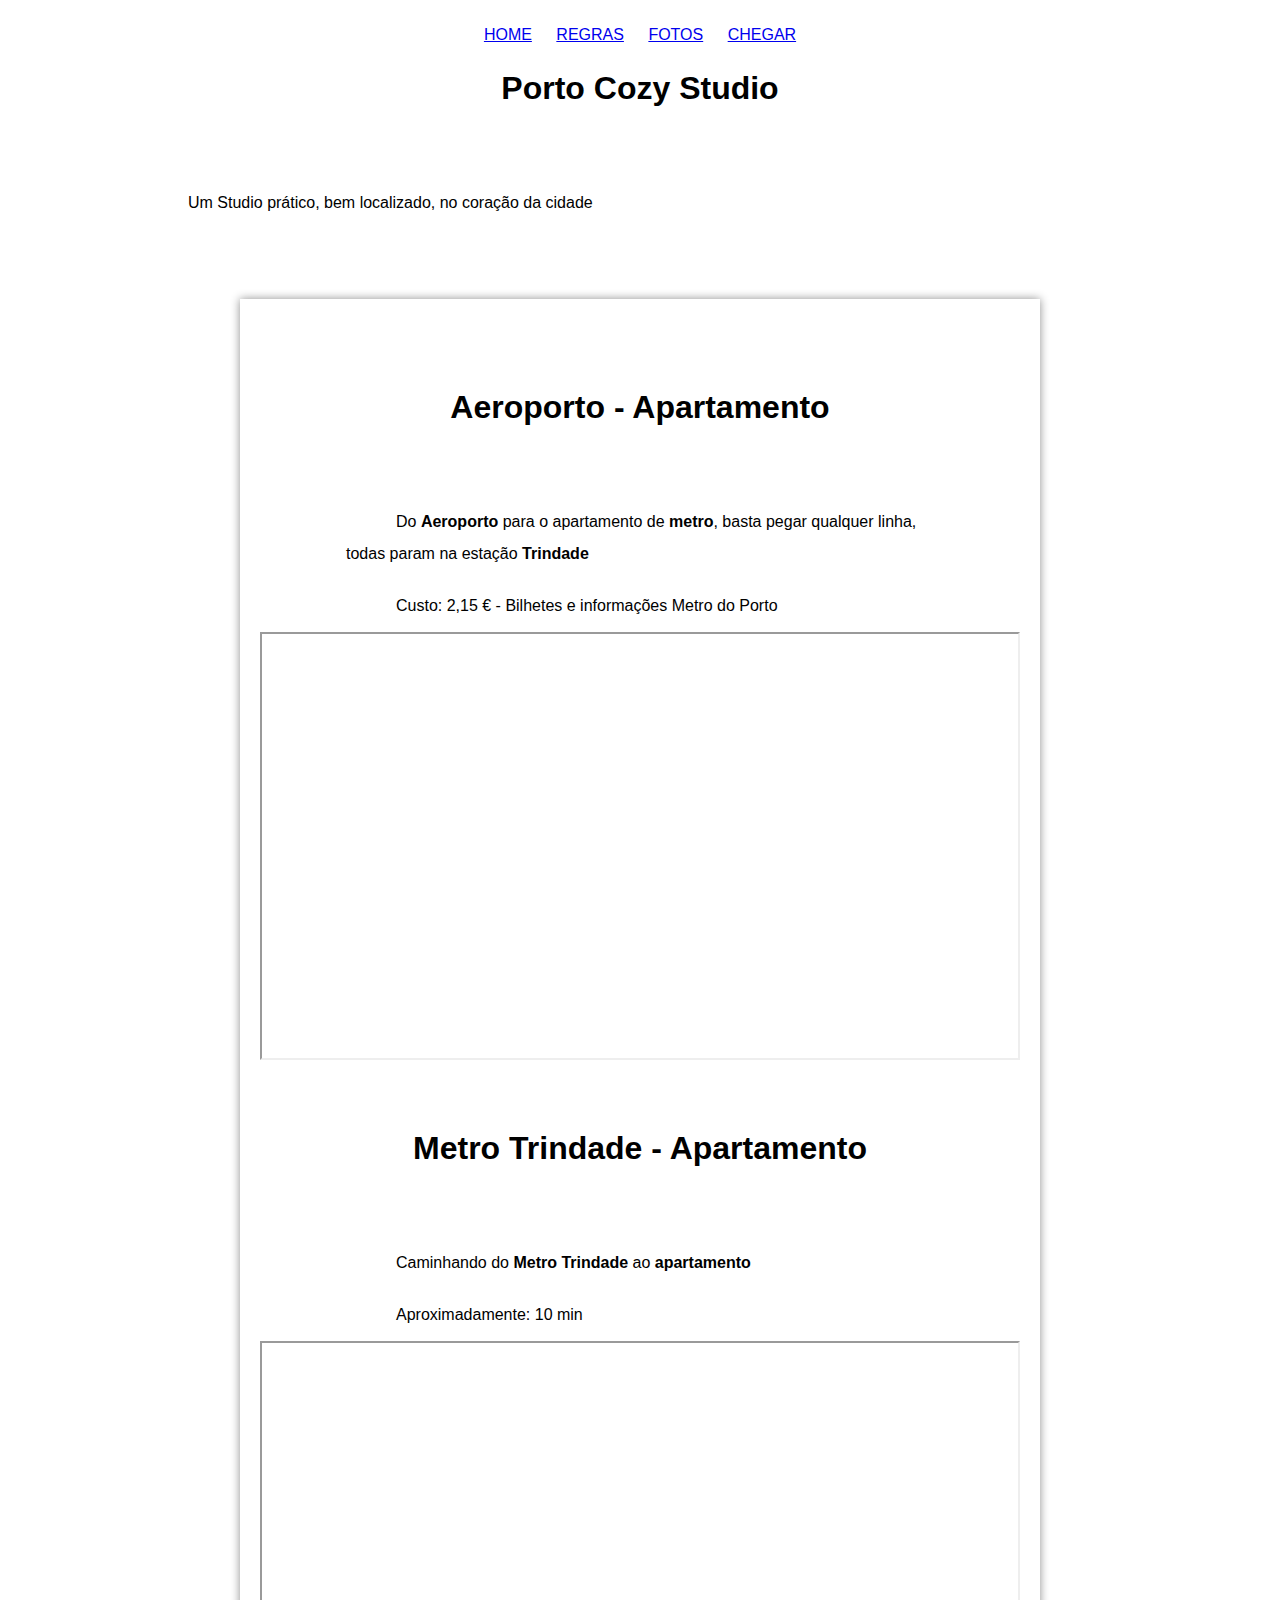
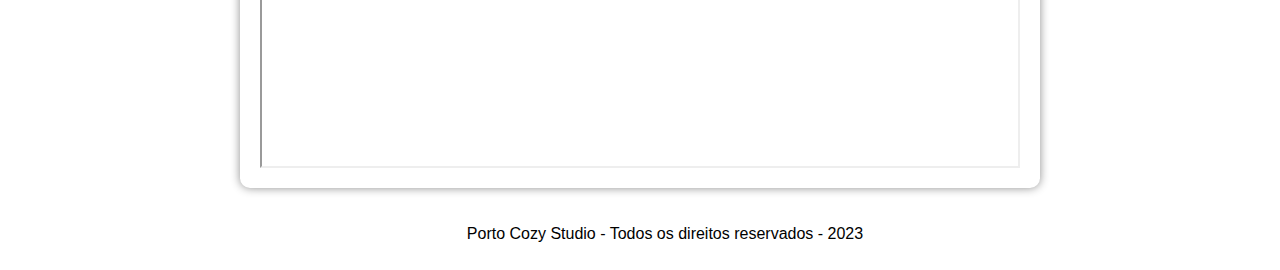
==== chegar.html @ aa5fc93e "aticle" ====
<!DOCTYPE html>
<html lang="pt-br">
<head>
<meta name="viewport" content="width=device-width, initial-scale=1">
<meta charset="UTF-8">
<link rel="stylesheet" href="style.css">
<title>Chegar</title>

</head>
<body>
<header>
    <h1>Porto Cozy Studio</h1>
    <p>Um Studio prático, bem localizado, no coração da cidade</p>
</header>
    <div class="coluna2">
        <nav>
        <ul>
            <li><a href="index.html">Home</a></li>
            <li><a href="regras.html">Regras</a></li>
            <li><a href="fotos.html">Fotos</a></li>
            <li><a href="chegar.html">Chegar</a></li>
        </ul>
    </nav>
    
<main>
    <section class="container">
        <article>
            <h1>Aeroporto - Apartamento</h1>
            <p>Do <strong>Aeroporto</strong> para o apartamento de <strong>metro</strong>, basta pegar qualquer linha, todas param na estação <strong>Trindade</strong></p>
            <p>Custo: 2,15 € - Bilhetes e informações
                Metro do Porto</p>
        <div class="centered iframe-container">
        <iframe title="Mapa do Google Maps mostrando a rota do Aeroporto Francisco Sá Carneiro para a estação Trindade" src="https://www.google.com/maps/embed?pb=!1m28!1m12!1m3!1d88436.75422156995!2d-8.713231348991675!3d41.197873504507115!2m3!1f0!2f0!3f0!3m2!1i1024!2i768!4f13.1!4m13!3e3!4m5!1s0xd246f64614a2bad%3A0x151a578a6d6039d1!2sAeroporto%20Francisco%20S%C3%A1%20Carneiro%2C%204470-558%20Vila%20Nova%20da%20Telha!3m2!1d41.2369701!2d-8.6706959!4m5!1s0xd2464fb98f40b97%3A0x5565e22fe55a9619!2sTrindade%2C%204000-124%20Porto!3m2!1d41.152277!2d-8.609299!5e1!3m2!1spt-PT!2spt!4v1700651720729!5m2!1spt-PT!2spt"  class="iframe"></iframe>
            </div>
            <h1>Metro Trindade - Apartamento</h1>
            <p>Caminhando do <strong>Metro Trindade</strong> ao <strong>apartamento</strong></p>
            <p>Aproximadamente: 10 min</p>
            <div class="centered iframe-container">
        <iframe title="Mapa do Google Maps mostrando a rota do Metro Trindade para ao Apartamento, caminhando" src="https://www.google.com/maps/embed?pb=!1m28!1m12!1m3!1d2081.8907403416674!2d-8.612818213003735!3d41.1524338820981!2m3!1f0!2f0!3f0!3m2!1i1024!2i768!4f13.1!4m13!3e2!4m5!1s0xd2464fb98f40b97%3A0x5565e22fe55a9619!2sTrindade%2C%204000-124%20Porto!3m2!1d41.152277!2d-8.609299!4m5!1s0xd2464fdb4371c05%3A0x51e6b91185ccba1e!2sRua%20dos%20M%C3%A1rtires%20da%20Liberdade%20234%2C%20Porto%2C%20Portugal!3m2!1d41.1525748!2d-8.6135892!5e1!3m2!1spt-PT!2spt!4v1700652491479!5m2!1spt-PT!2spt"  class="iframe" ></iframe>
            </div>
        </article>
    </section>
</main>
<footer>
    <p>Porto Cozy Studio - Todos os direitos reservados - 2023</p>
</footer>
</body>
</html>
---- style.css ----
@charset "UTF-8";

:root {
    --coluna-width: 0.5; /* Define a variável CSS para a largura da coluna */
}

body, h1, h2, h3, p {
    margin: 0;
    padding-top: 0px;
}

* {
    box-sizing: border-box;
}

.centered .iframe {
    position: relative;
    overflow: hidden;
}

.centered .iframe iframe {
    position: absolute;
    top: 0;
    left: 0;
    width: 100%; /* Ajuste este valor para a largura desejada */
    height: 500px; /* Ajuste este valor para a altura desejada */
}

.centered {
    text-align: center;
}

.centered.iframe-container {
    position: relative;
    padding-bottom: 56.25%;
    height: 0;
    overflow: hidden;
}

.centered.iframe-container .iframe {
    position: absolute;
    top: 0;
    left: 0;
    width: 100%;
    height: 100%;
}

h1{
    text-align: center;
    padding: 70px;
    margin-left: auto;
   margin-right: auto;
}

h2{
    text-align: center;
}

h3{
    text-align: center;
}

p {
    text-indent: 50px;
    padding: 10px;
    margin-left: auto;
    margin-right: auto;
    width: 80%;
    line-height: 2em;
}

.container {
    display: flex;
    justify-content: space-between;
}

.coluna {
    flex: var(--coluna-width);
    background-color: white;
    border: 0 solid black;
}

.coluna2 {
    flex: 3;
    background-color: white; /* Cor de fundo para visualização */
    border: 0px solid black; /* Adicionando borda */
    padding: 10px; /* Adicionando um pouco de espaço ao redor do texto */
    margin-top: 60px; /* Nova propriedade adicionada */
}

.coluna img {
    /* Faz a imagem responsiva */
    margin: 0 auto;
}
main {
    min-width: 300px;
    max-width: 800px;
    margin: auto;
    margin-bottom: 20px;
    padding: 20px;
    background-color: white;
    box-shadow: 0 0 10px rgba(0, 0, 0, 0.449);
    border-bottom-left-radius: 10px;
    border-bottom-right-radius: 10px;
}
/* Estilo para telas grandes (desktop) */
@media (min-width: 800px) {
    .coluna img {
        max-width: calc(var (--coluna-width)* 100vh);
    }
}

nav {
    box-shadow: 0, 0, 0, 2, black;
    display: flex;
    justify-content: center;
    background-image: none;
    position: fixed;
    top: 0;
    left: 0;
    width: 100%;
    z-index: 999;
    background-color: white
    
}

nav ul {
    list-style-type: none;
    padding: 10px;
    bottom: unset;
}

nav ul li {
    display: inline;
    margin-right: 10px;
    margin-left: 10px;
    text-align: center;
    text-transform: uppercase;
}

body {
    font-family: Arial, sans-serif;
    padding: 0px;
}
.center-table {
    display: flex;
    justify-content: center;
    align-items: center;
    height: 100vh;
}

.table-container {
    width: 100%;
    overflow-x: auto;
}

table {
    width: 100%;
    max-width: 100%;
    border-collapse: collapse;
}
th{
    
    background-color: blue;
}
th, td {
    border: 1px solid #0f0f0f;
    padding: 8px;
    text-align: center;
    font-size: 1em;
}

footer{
    text-align: center;
}

figure {
    text-align: center;
}

.gallery {
    width: 100%;
    max-width: 800px;
    margin: 0 auto;
    display: flex;
    flex-wrap: wrap;
    justify-content: center;
}

img {
    max-width: 80%;
}

.image {
    margin: 10px;
    width: calc(33.33% - 20px);
    overflow: hidden;
}

.image img {
    width: 100%;
    height: auto;
    transition: transform 0.5s;
}

.image:hover img {
    transform: scale(1.1);
}

@media screen and (max-width: 480px) {
    .image {
        width: 100%;
    }
    .centered {
        text-align: center;
    }
    .centered .iframe {
        position: relative;
        height: 0;
        overflow: hidden;
        padding-bottom: 50%; /* Ajuste este valor para alterar a altura do iframe */
    }
    .centered .iframe iframe {
        position: absolute;
        top: 0;
        left: 0;
        width: 100%;
        height: 100%;
    }
}
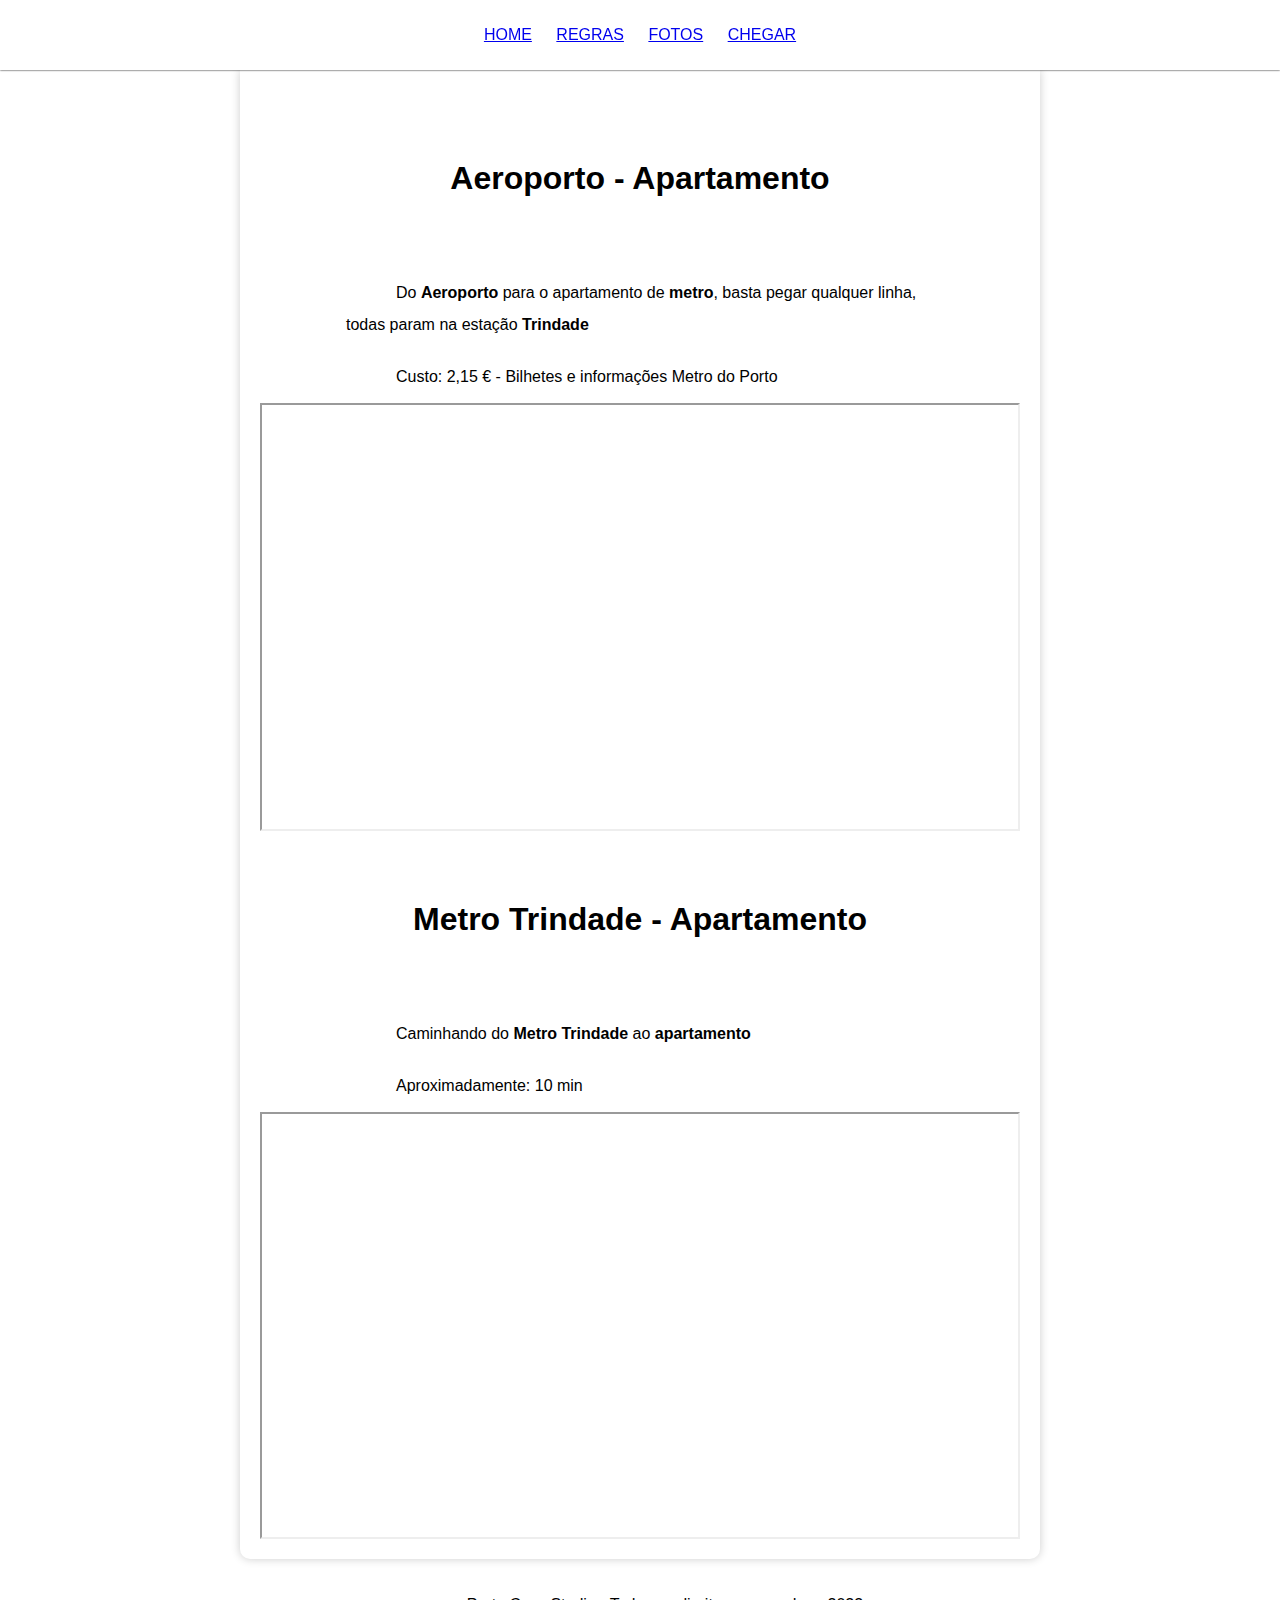
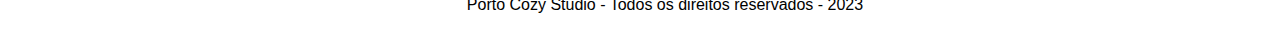
==== commit c0894d5f: "tirei o header" ====
--- a/chegar.html
+++ b/chegar.html
@@ -9,8 +9,7 @@
 </head>
 <body>
 <header>
-    <h1>Porto Cozy Studio</h1>
-    <p>Um Studio prático, bem localizado, no coração da cidade</p>
+
 </header>
     <div class="coluna2">
         <nav>
--- a/style.css
+++ b/style.css
@@ -99,7 +99,7 @@
     margin-bottom: 20px;
     padding: 20px;
     background-color: white;
-    box-shadow: 0 0 10px rgba(0, 0, 0, 0.449);
+    box-shadow: 0 0 10px rgba(0, 0, 0, 0.2);
     border-bottom-left-radius: 10px;
     border-bottom-right-radius: 10px;
 }
@@ -111,7 +111,7 @@
 }
 
 nav {
-    box-shadow: 0, 0, 0, 2, black;
+    box-shadow: 0px 0px 2px black;
     display: flex;
     justify-content: center;
     background-image: none;
@@ -120,9 +120,10 @@
     left: 0;
     width: 100%;
     z-index: 999;
-    background-color: white
+    background-color: white;
+}
     
-}
+
 
 nav ul {
     list-style-type: none;
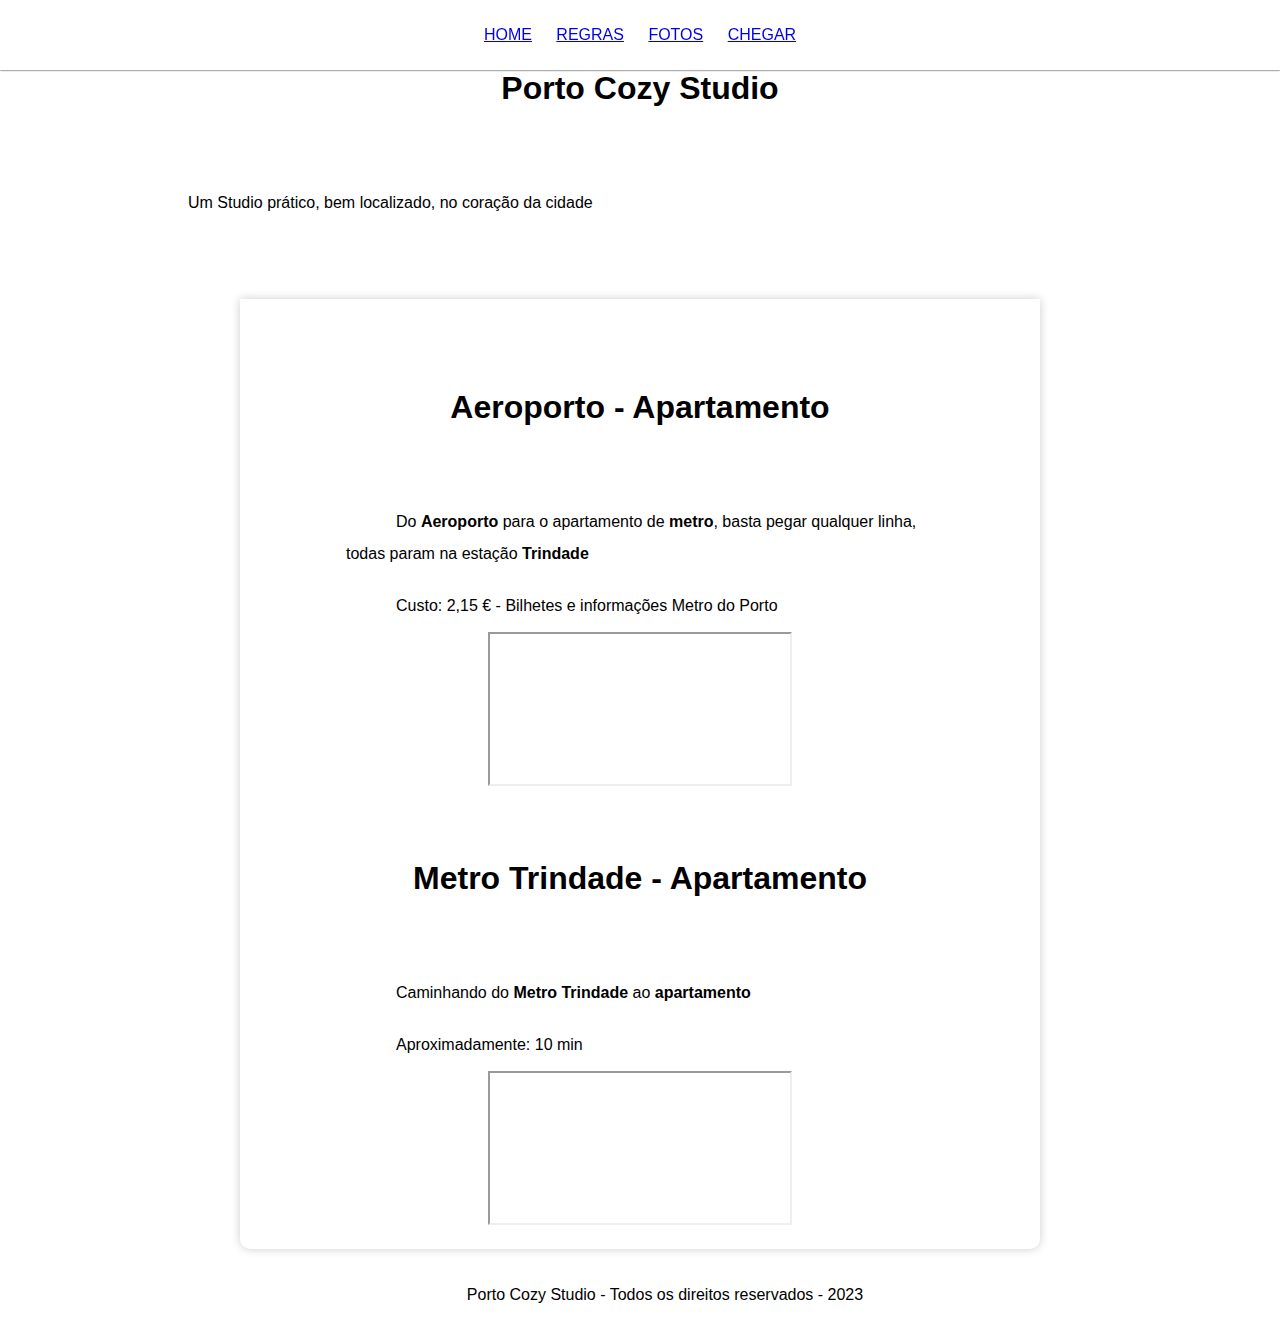
==== commit e88ede2e: "iframes" ====
--- a/chegar.html
+++ b/chegar.html
@@ -1,15 +1,16 @@
 <!DOCTYPE html>
 <html lang="pt-br">
 <head>
+<meta charset="UTF-8">
 <meta name="viewport" content="width=device-width, initial-scale=1">
-<meta charset="UTF-8">
 <link rel="stylesheet" href="style.css">
 <title>Chegar</title>
 
 </head>
 <body>
 <header>
-
+    <h1>Porto Cozy Studio</h1>
+    <p>Um Studio prático, bem localizado, no coração da cidade</p>
 </header>
     <div class="coluna2">
         <nav>
--- a/style.css
+++ b/style.css
@@ -30,14 +30,14 @@
     text-align: center;
 }
 
-.centered.iframe-container {
+.centered .iframe-container {
     position: relative;
     padding-bottom: 56.25%;
     height: 0;
     overflow: hidden;
 }
 
-.centered.iframe-container .iframe {
+.centered .iframe-container .iframe {
     position: absolute;
     top: 0;
     left: 0;
@@ -219,7 +219,7 @@
         position: relative;
         height: 0;
         overflow: hidden;
-        padding-bottom: 50%; /* Ajuste este valor para alterar a altura do iframe */
+        padding-bottom: 56.25%; /* para um aspect ratio de 16:9, altere conforme necessário */
     }
     .centered .iframe iframe {
         position: absolute;
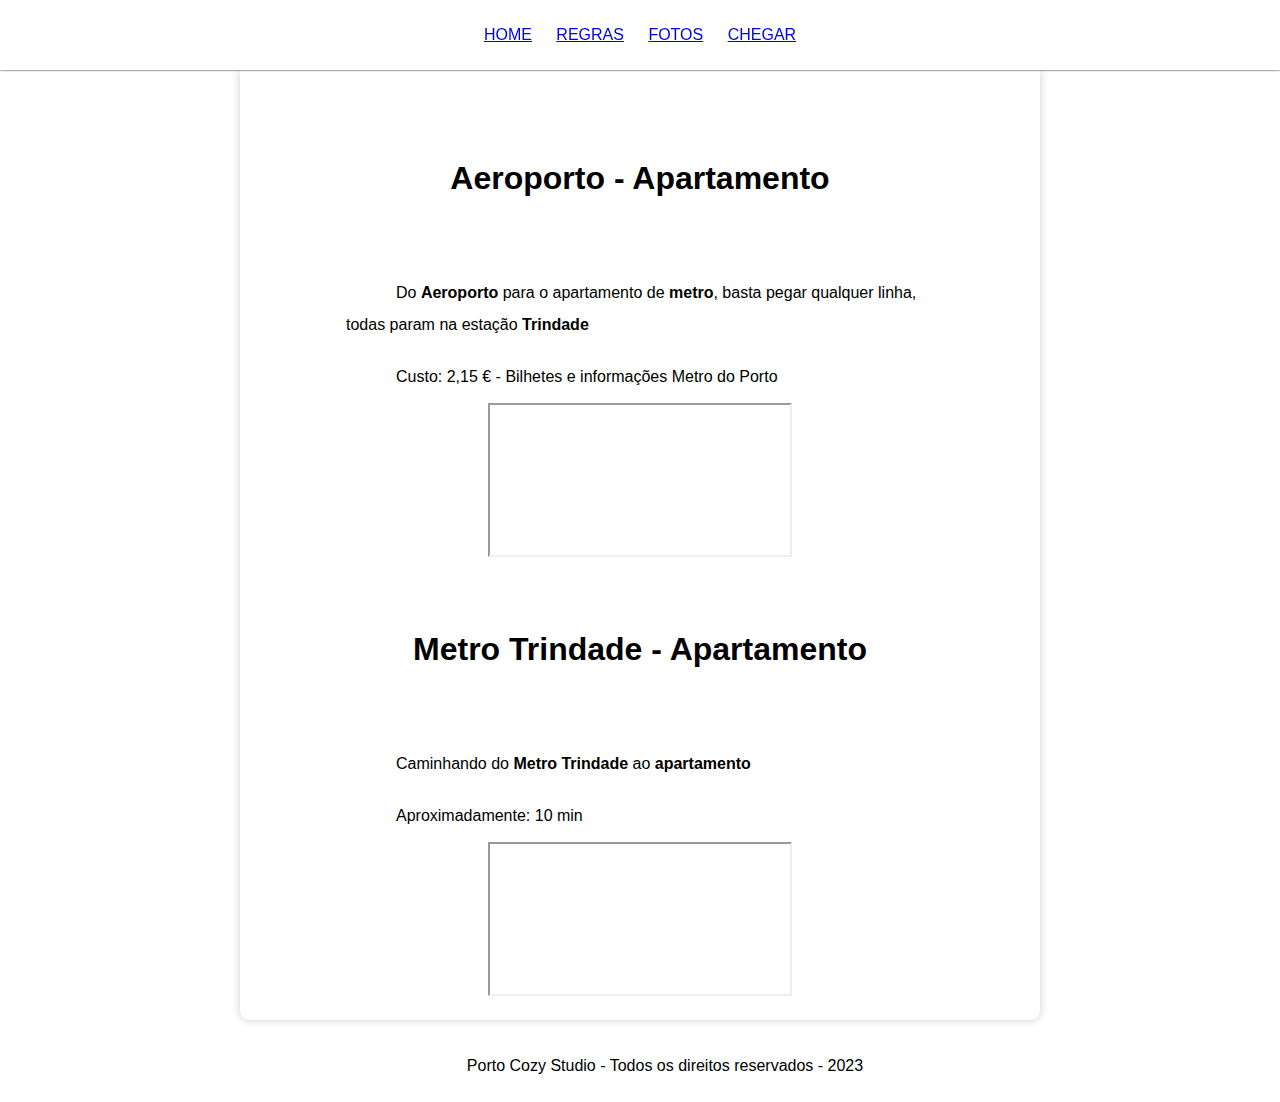
==== commit 38604432: "Update chegar.html" ====
--- a/chegar.html
+++ b/chegar.html
@@ -9,8 +9,7 @@
 </head>
 <body>
 <header>
-    <h1>Porto Cozy Studio</h1>
-    <p>Um Studio prático, bem localizado, no coração da cidade</p>
+
 </header>
     <div class="coluna2">
         <nav>
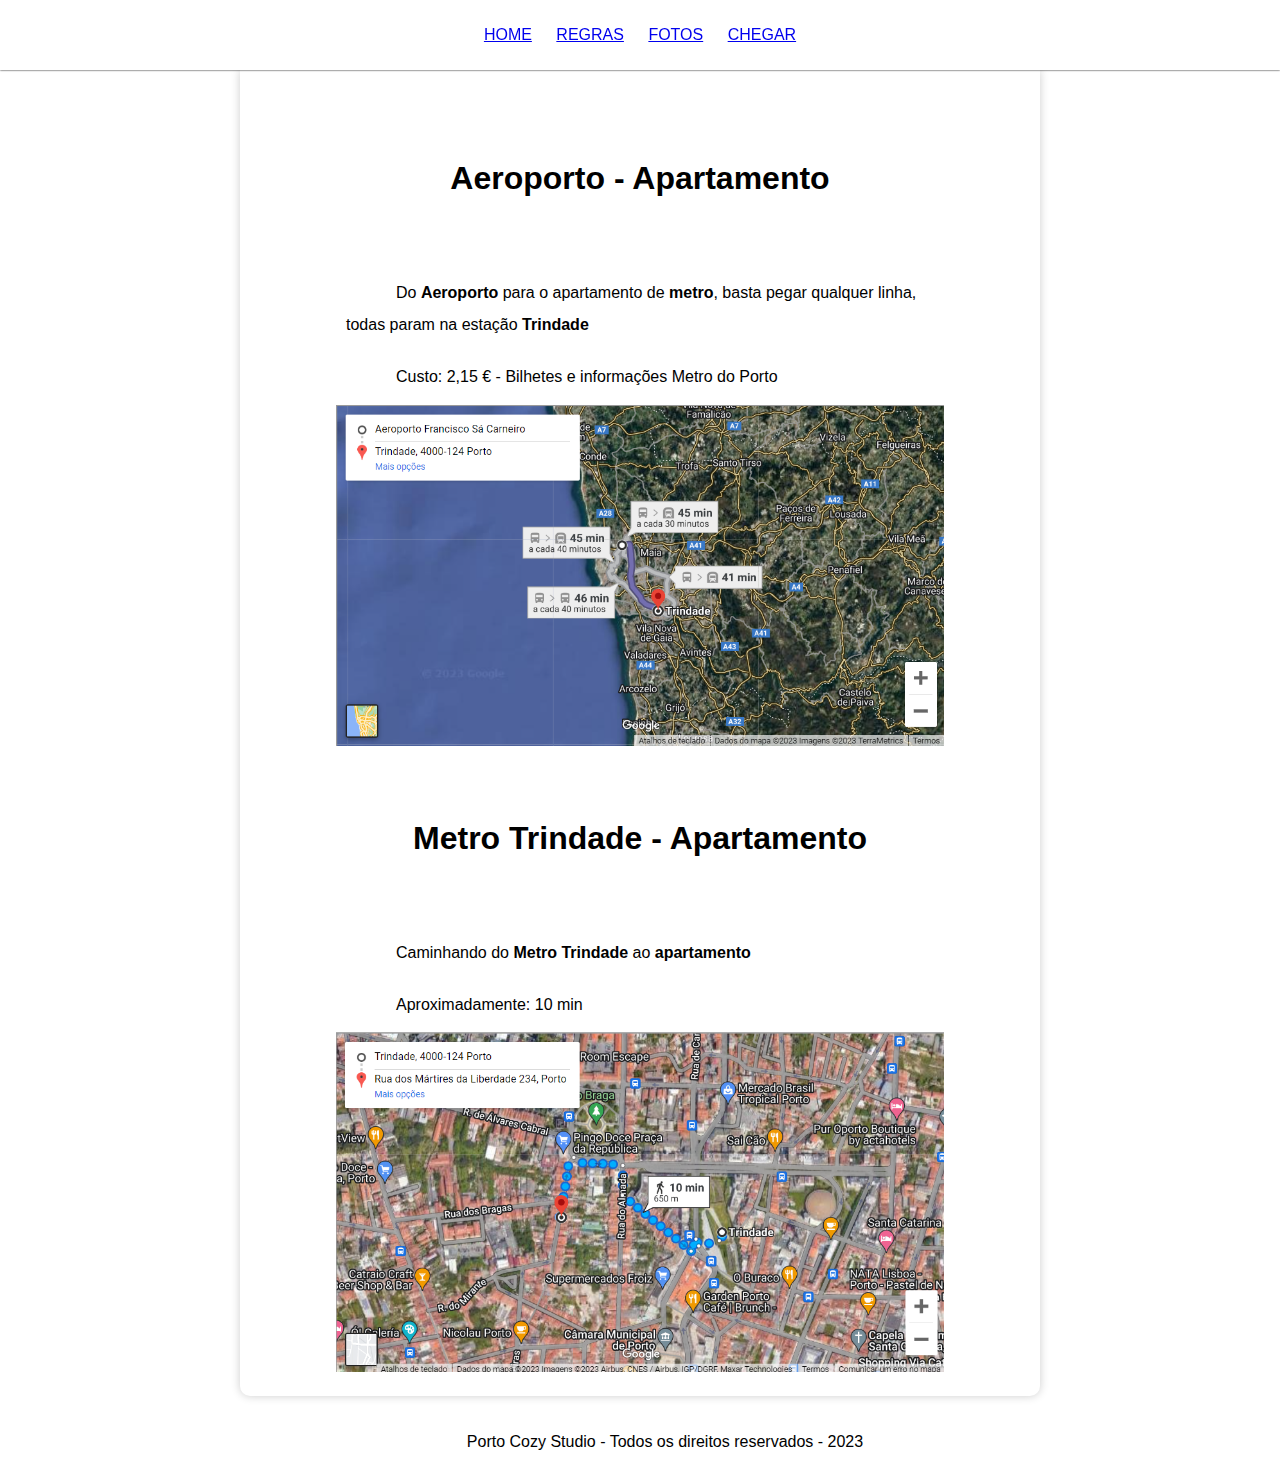
==== commit a0fd854a: "teste" ====
--- a/chegar.html
+++ b/chegar.html
@@ -29,14 +29,18 @@
             <p>Custo: 2,15 € - Bilhetes e informações
                 Metro do Porto</p>
         <div class="centered iframe-container">
-        <iframe title="Mapa do Google Maps mostrando a rota do Aeroporto Francisco Sá Carneiro para a estação Trindade" src="https://www.google.com/maps/embed?pb=!1m28!1m12!1m3!1d88436.75422156995!2d-8.713231348991675!3d41.197873504507115!2m3!1f0!2f0!3f0!3m2!1i1024!2i768!4f13.1!4m13!3e3!4m5!1s0xd246f64614a2bad%3A0x151a578a6d6039d1!2sAeroporto%20Francisco%20S%C3%A1%20Carneiro%2C%204470-558%20Vila%20Nova%20da%20Telha!3m2!1d41.2369701!2d-8.6706959!4m5!1s0xd2464fb98f40b97%3A0x5565e22fe55a9619!2sTrindade%2C%204000-124%20Porto!3m2!1d41.152277!2d-8.609299!5e1!3m2!1spt-PT!2spt!4v1700651720729!5m2!1spt-PT!2spt"  class="iframe"></iframe>
-            </div>
+        <a href="https://www.google.com/maps/dir/?api=1&origin=Aeroporto+Francisco+S%C3%A1+Carneiro&destination=Trindade+Porto&travelmode=transit" target="_blank">
+            <img src="fotos/Aeroporto-Trindade.png" alt="Clique para abrir o mapa" />
+        </a>
+        </div>
             <h1>Metro Trindade - Apartamento</h1>
             <p>Caminhando do <strong>Metro Trindade</strong> ao <strong>apartamento</strong></p>
             <p>Aproximadamente: 10 min</p>
             <div class="centered iframe-container">
-        <iframe title="Mapa do Google Maps mostrando a rota do Metro Trindade para ao Apartamento, caminhando" src="https://www.google.com/maps/embed?pb=!1m28!1m12!1m3!1d2081.8907403416674!2d-8.612818213003735!3d41.1524338820981!2m3!1f0!2f0!3f0!3m2!1i1024!2i768!4f13.1!4m13!3e2!4m5!1s0xd2464fb98f40b97%3A0x5565e22fe55a9619!2sTrindade%2C%204000-124%20Porto!3m2!1d41.152277!2d-8.609299!4m5!1s0xd2464fdb4371c05%3A0x51e6b91185ccba1e!2sRua%20dos%20M%C3%A1rtires%20da%20Liberdade%20234%2C%20Porto%2C%20Portugal!3m2!1d41.1525748!2d-8.6135892!5e1!3m2!1spt-PT!2spt!4v1700652491479!5m2!1spt-PT!2spt"  class="iframe" ></iframe>
-            </div>
+        <a href="https://www.google.com/maps/dir/?api=1&origin=Trindade+Porto&destination=Rua+dos+M%C3%A1rtires+da+Liberdade+234+Porto&travelmode=walking" target="_blank">
+            <img src="fotos/trindade-apartamento.png" alt="Clique para abrir o mapa" />
+        </a>
+        </div>
         </article>
     </section>
 </main>
@@ -44,4 +48,4 @@
     <p>Porto Cozy Studio - Todos os direitos reservados - 2023</p>
 </footer>
 </body>
-</html>+</html>
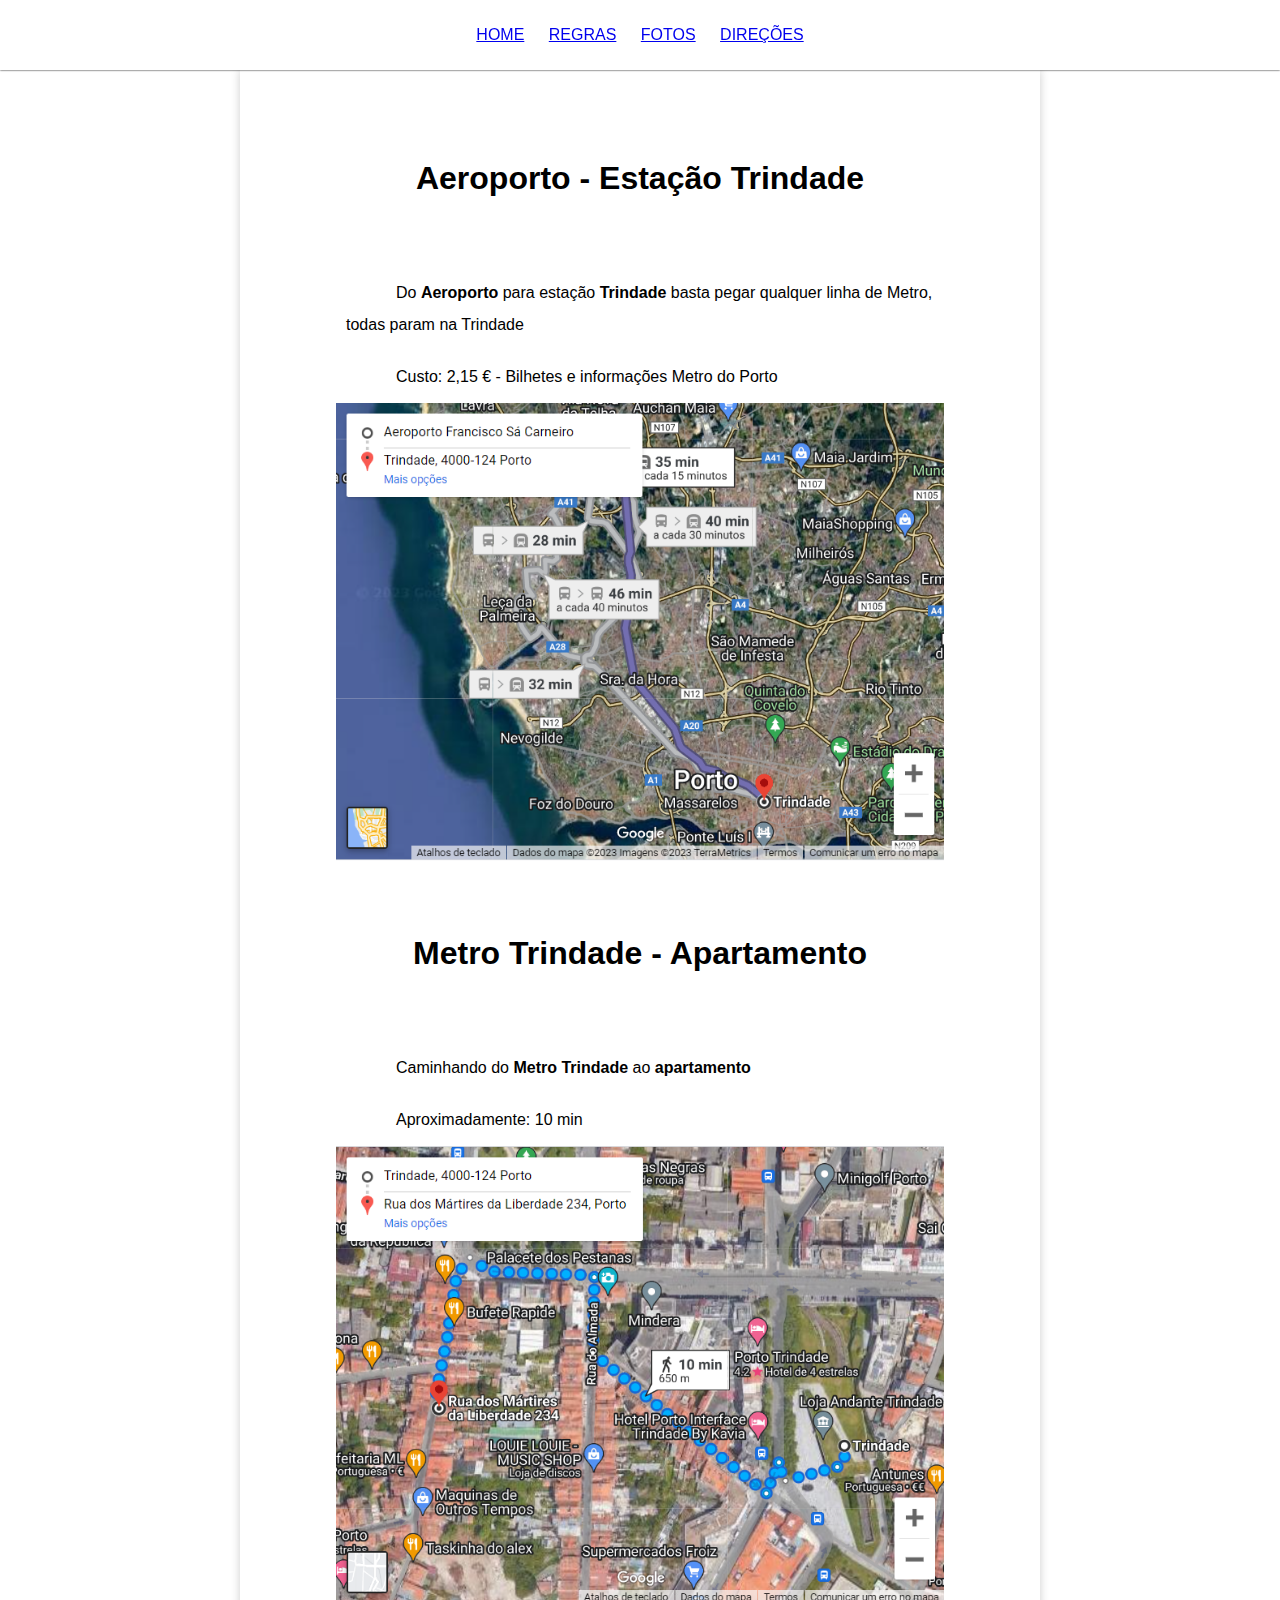
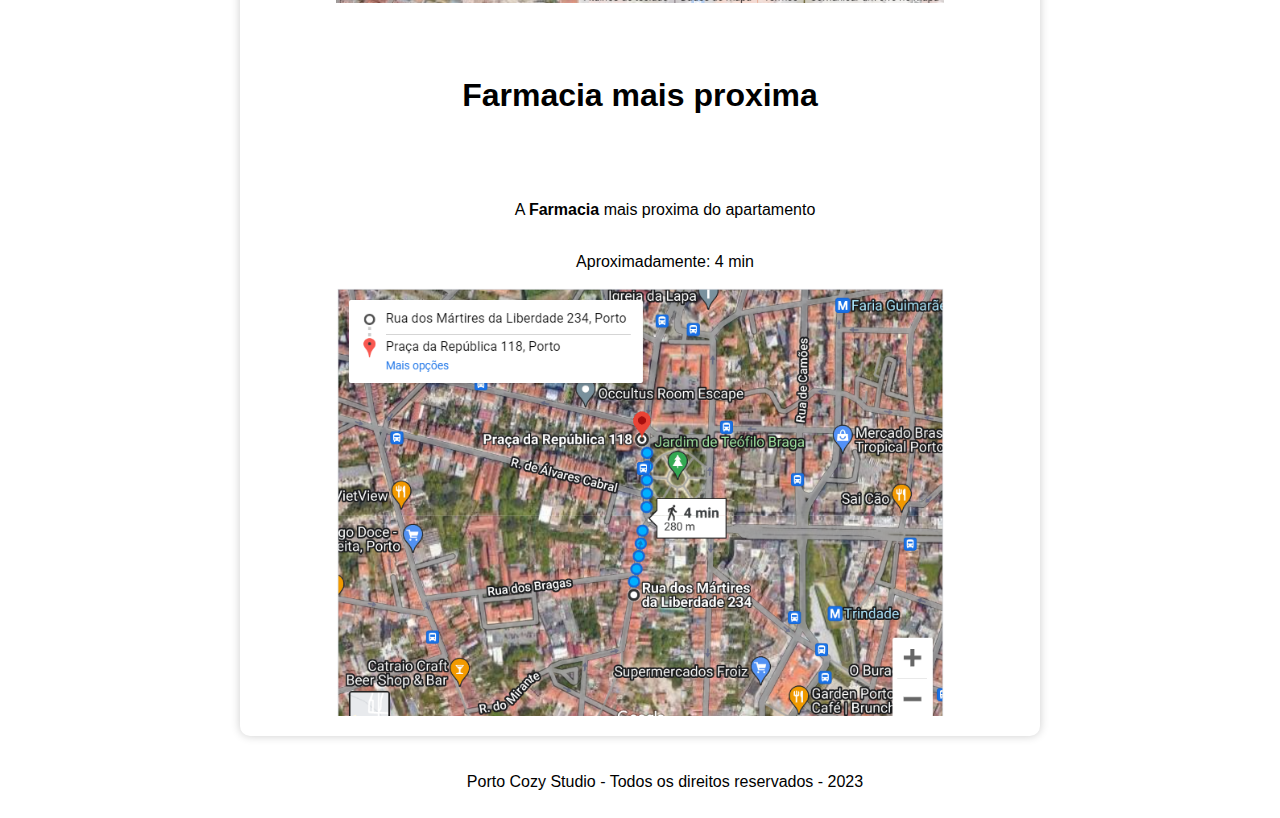
==== commit f4421940: "correcoes" ====
--- a/chegar.html
+++ b/chegar.html
@@ -17,15 +17,15 @@
             <li><a href="index.html">Home</a></li>
             <li><a href="regras.html">Regras</a></li>
             <li><a href="fotos.html">Fotos</a></li>
-            <li><a href="chegar.html">Chegar</a></li>
+            <li><a href="chegar.html">Direções</a></li>
         </ul>
     </nav>
     
 <main>
     <section class="container">
         <article>
-            <h1>Aeroporto - Apartamento</h1>
-            <p>Do <strong>Aeroporto</strong> para o apartamento de <strong>metro</strong>, basta pegar qualquer linha, todas param na estação <strong>Trindade</strong></p>
+            <h1>Aeroporto - Estação Trindade</h1>
+            <p>Do <strong>Aeroporto</strong> para estação <strong>Trindade</strong> basta pegar qualquer linha de Metro, todas param na Trindade
             <p>Custo: 2,15 € - Bilhetes e informações
                 Metro do Porto</p>
         <div class="centered iframe-container">
@@ -38,12 +38,26 @@
             <p>Aproximadamente: 10 min</p>
             <div class="centered iframe-container">
         <a href="https://www.google.com/maps/dir/?api=1&origin=Trindade+Porto&destination=Rua+dos+M%C3%A1rtires+da+Liberdade+234+Porto&travelmode=walking" target="_blank">
-            <img src="fotos/trindade-apartamento.png" alt="Clique para abrir o mapa" />
+            <img src="fotos/Trindade-Apto.png" alt="Clique para abrir o mapa" />
         </a>
+
+                <h1>Farmacia mais proxima</h1>
+                <p>A <strong>Farmacia</strong> mais proxima do apartamento</p>
+                <p>Aproximadamente: 4 min</p>
+            <div class="centered iframe-container">
+            <a href="https://www.google.com/maps/dir/Rua+dos+M%C3%A1rtires+da+Liberdade+234,+Porto,+Portugal/Pra%C3%A7a+da+Rep%C3%BAblica+118,+Porto/@41.1538255,-8.6160269,635m/am=t/data=!3m2!1e3!4b1!4m13!4m12!1m5!1m1!1s0xd2464fdb4371c05:0x51e6b91185ccba1e!2m2!1d-8.6135892!2d41.1525748!1m5!1m1!1s0xd2464fe61c590cd:0xf84e1268b7bfba39!2m2!1d-8.6134244!2d41.1550681?hl=pt-PT&entry=ttu" target="_blank">
+                <img src="fotos/farmacia.png" alt="Clique para abrir o mapa" />
+            </a>
+
+
+
+
+            </div>
         </div>
         </article>
     </section>
 </main>
+
 <footer>
     <p>Porto Cozy Studio - Todos os direitos reservados - 2023</p>
 </footer>
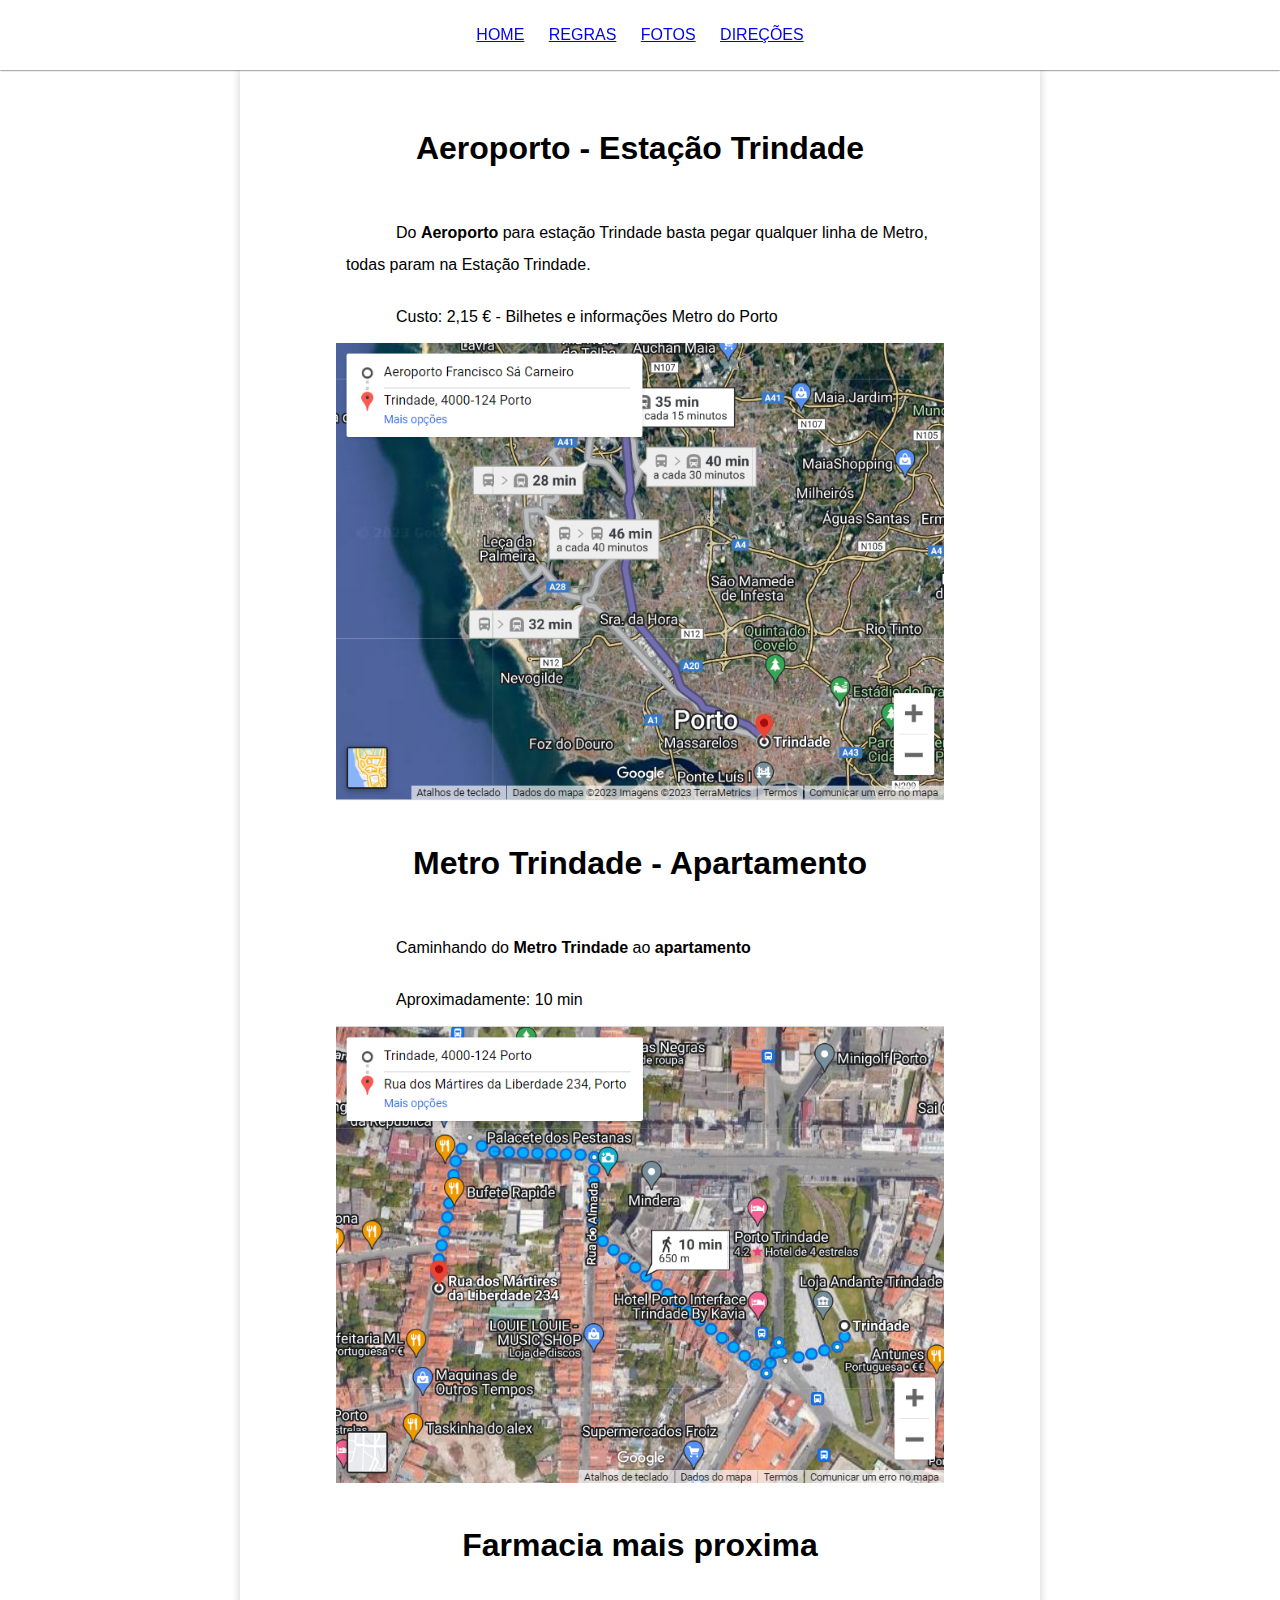
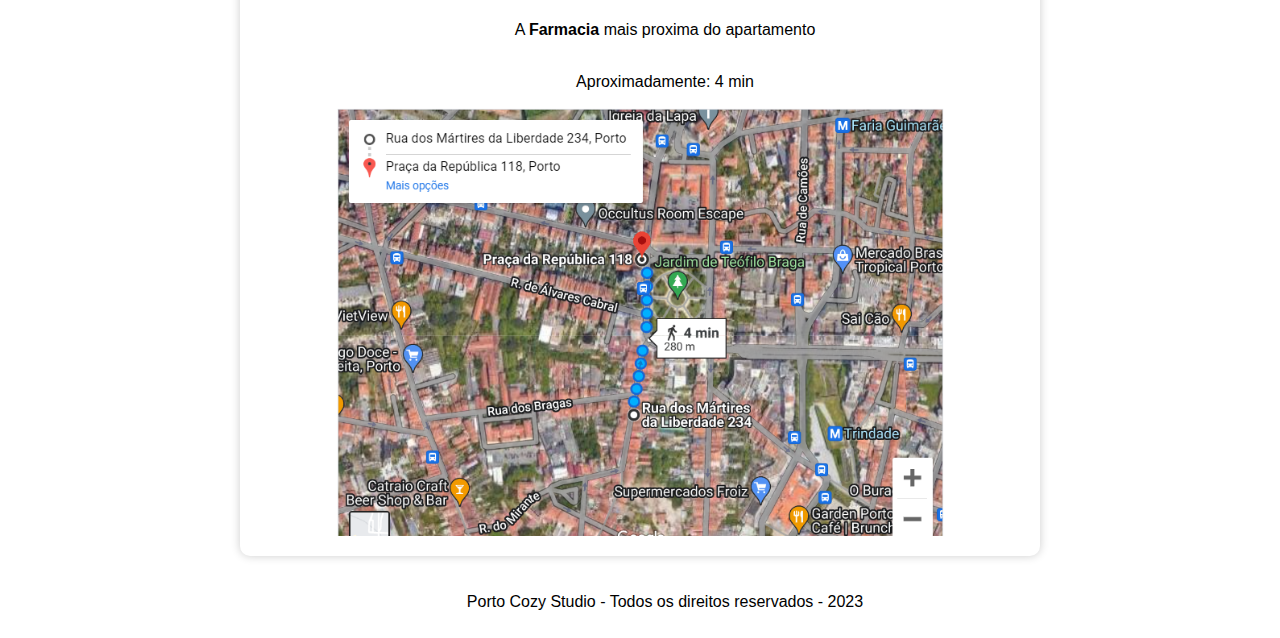
==== commit 56be42e0: "vamos la" ====
--- a/chegar.html
+++ b/chegar.html
@@ -25,9 +25,8 @@
     <section class="container">
         <article>
             <h1>Aeroporto - Estação Trindade</h1>
-            <p>Do <strong>Aeroporto</strong> para estação <strong>Trindade</strong> basta pegar qualquer linha de Metro, todas param na Trindade
-            <p>Custo: 2,15 € - Bilhetes e informações
-                Metro do Porto</p>
+            <p>Do <strong>Aeroporto</strong> para estação Trindade basta pegar qualquer linha de Metro, todas param na Estação Trindade.</p>
+            <p>Custo: 2,15 € - Bilhetes e informações Metro do Porto</p>
         <div class="centered iframe-container">
         <a href="https://www.google.com/maps/dir/?api=1&origin=Aeroporto+Francisco+S%C3%A1+Carneiro&destination=Trindade+Porto&travelmode=transit" target="_blank">
             <img src="fotos/Aeroporto-Trindade.png" alt="Clique para abrir o mapa" />
--- a/style.css
+++ b/style.css
@@ -47,7 +47,7 @@
 
 h1{
     text-align: center;
-    padding: 70px;
+    padding: 40px;
     margin-left: auto;
    margin-right: auto;
 }
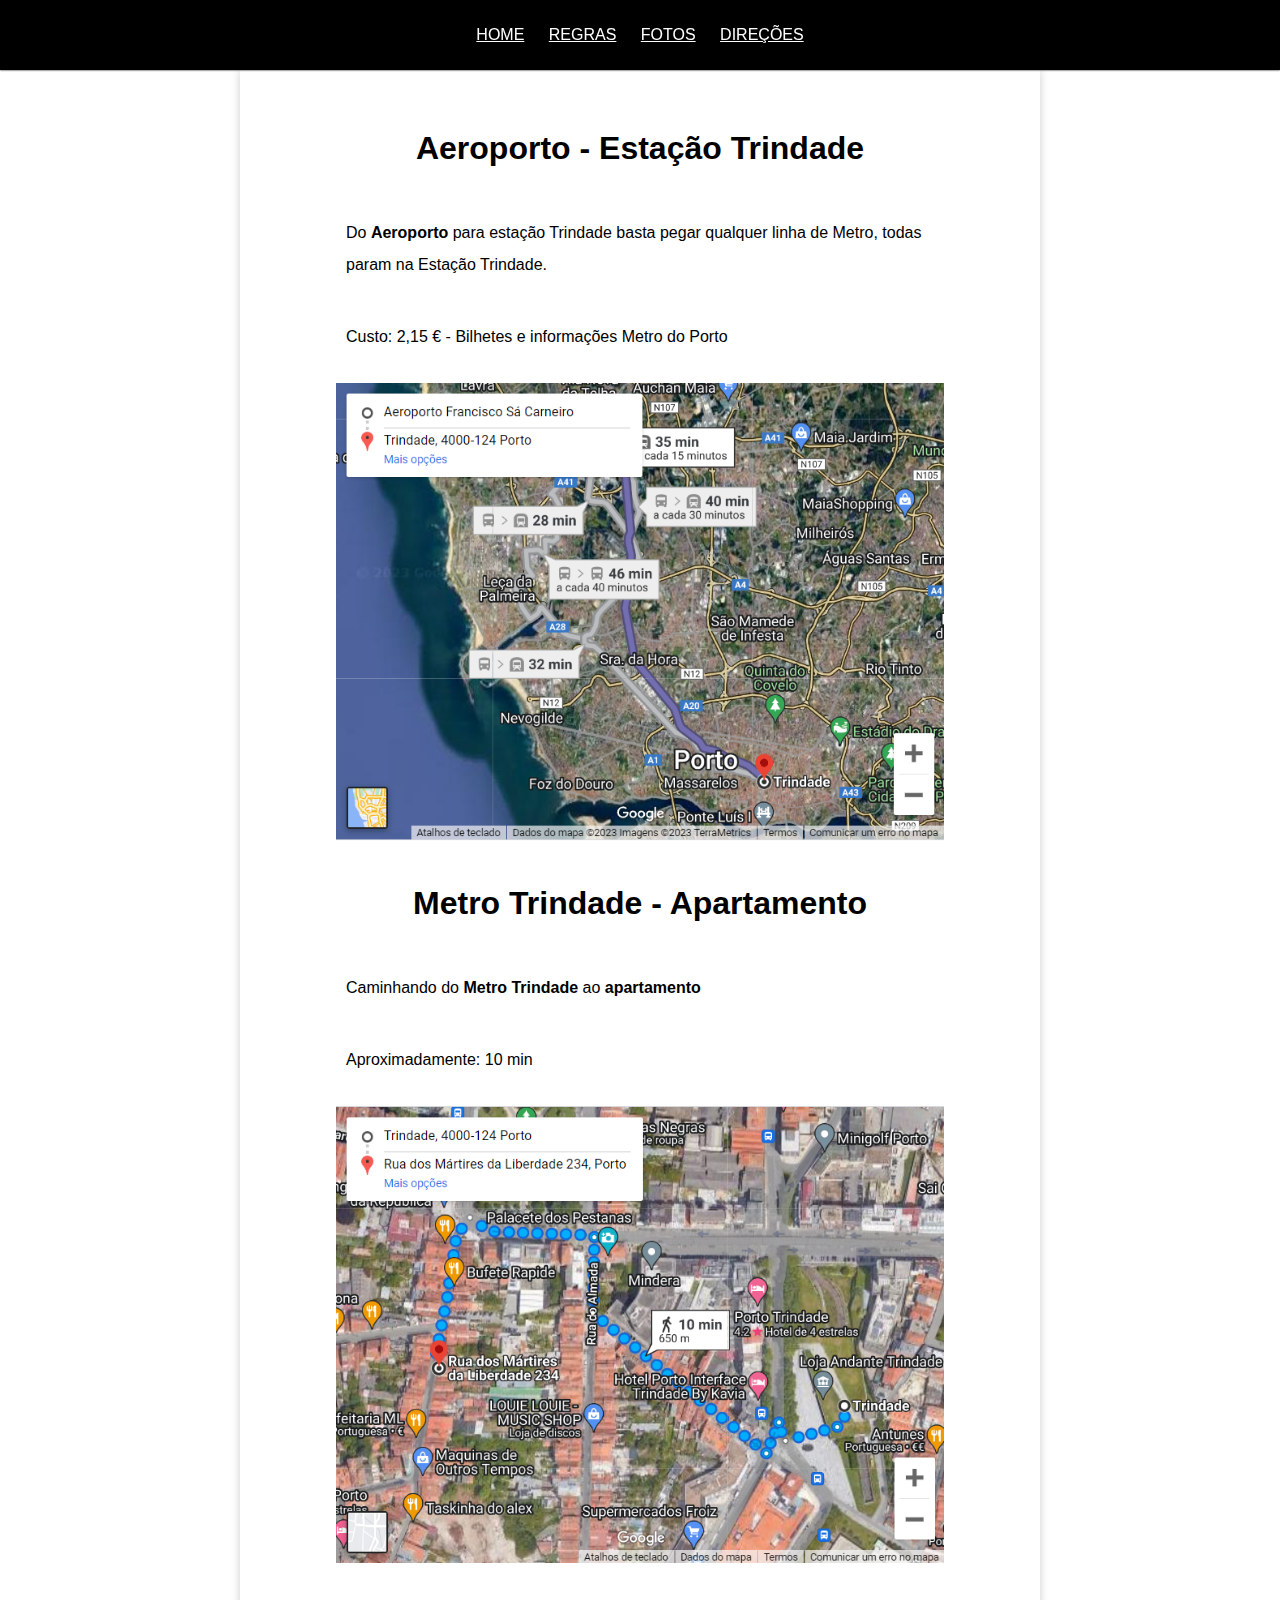
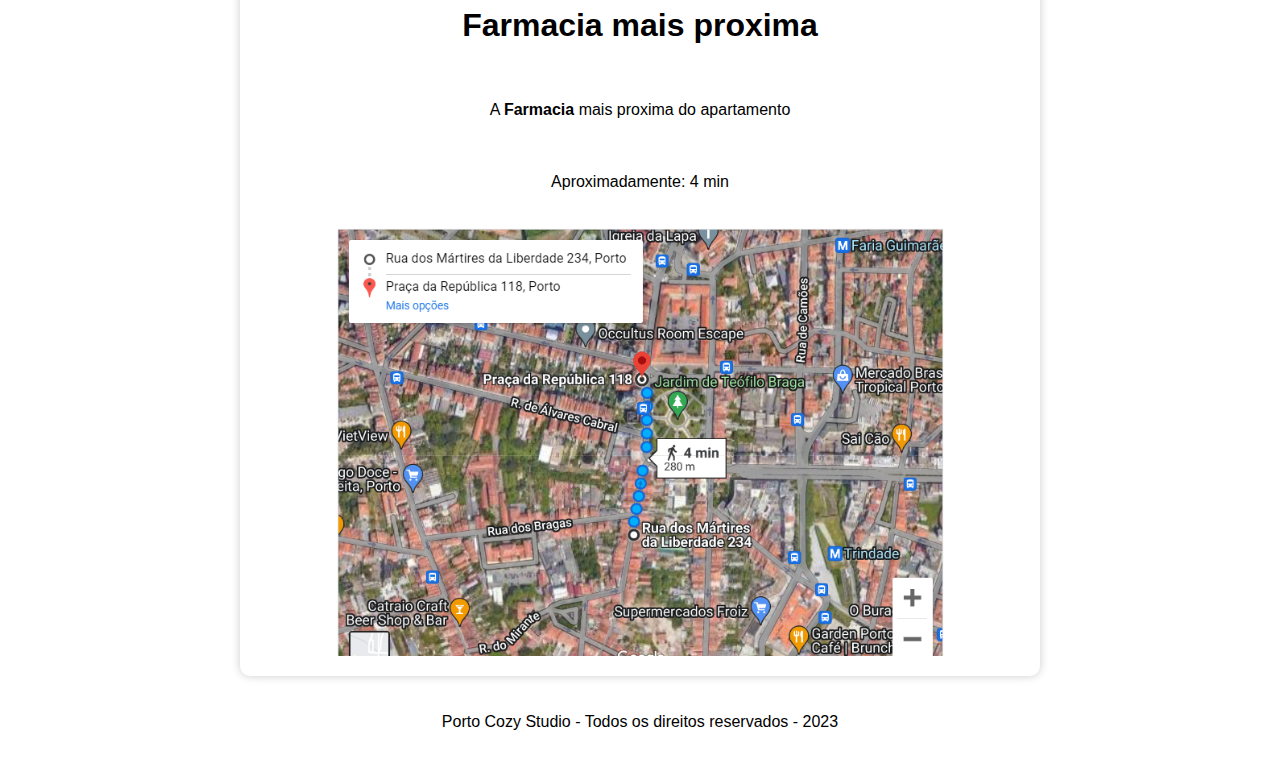
==== commit ffbf446c: "tirei p" ====
--- a/chegar.html
+++ b/chegar.html
@@ -27,6 +27,7 @@
             <h1>Aeroporto - Estação Trindade</h1>
             <p>Do <strong>Aeroporto</strong> para estação Trindade basta pegar qualquer linha de Metro, todas param na Estação Trindade.</p>
             <p>Custo: 2,15 € - Bilhetes e informações Metro do Porto</p>
+            
         <div class="centered iframe-container">
         <a href="https://www.google.com/maps/dir/?api=1&origin=Aeroporto+Francisco+S%C3%A1+Carneiro&destination=Trindade+Porto&travelmode=transit" target="_blank">
             <img src="fotos/Aeroporto-Trindade.png" alt="Clique para abrir o mapa" />
--- a/style.css
+++ b/style.css
@@ -61,7 +61,7 @@
 }
 
 p {
-    text-indent: 50px;
+    margin-bottom: 20px;
     padding: 10px;
     margin-left: auto;
     margin-right: auto;
@@ -109,7 +109,12 @@
         max-width: calc(var (--coluna-width)* 100vh);
     }
 }
-
+nav a {
+    color: white; /* Adicionado para alterar a cor do texto dos links para branco */
+}
+nav a:hover {
+    color: red; /* Cor do texto dos links quando o mouse passa por cima */
+}
 nav {
     box-shadow: 0px 0px 2px black;
     display: flex;
@@ -120,15 +125,15 @@
     left: 0;
     width: 100%;
     z-index: 999;
-    background-color: white;
-}
-    
-
+    background-color: black; /* Alterado para preto */
+    color: white; /* Adicionado para alterar a cor do texto para branco */
+}
 
 nav ul {
     list-style-type: none;
     padding: 10px;
     bottom: unset;
+    color: white; /* Adicionado para alterar a cor do texto para branco */
 }
 
 nav ul li {
@@ -137,12 +142,16 @@
     margin-left: 10px;
     text-align: center;
     text-transform: uppercase;
+    color: white; /* Adicionado para alterar a cor do texto para branco */
 }
 
 body {
     font-family: Arial, sans-serif;
     padding: 0px;
-}
+    color:black; /* Adicionado para alterar a cor do texto para branco */
+}
+
+
 .center-table {
     display: flex;
     justify-content: center;
@@ -175,8 +184,10 @@
     text-align: center;
 }
 
+
 figure {
     text-align: center;
+    margin-bottom: 40px;
 }
 
 .gallery {
